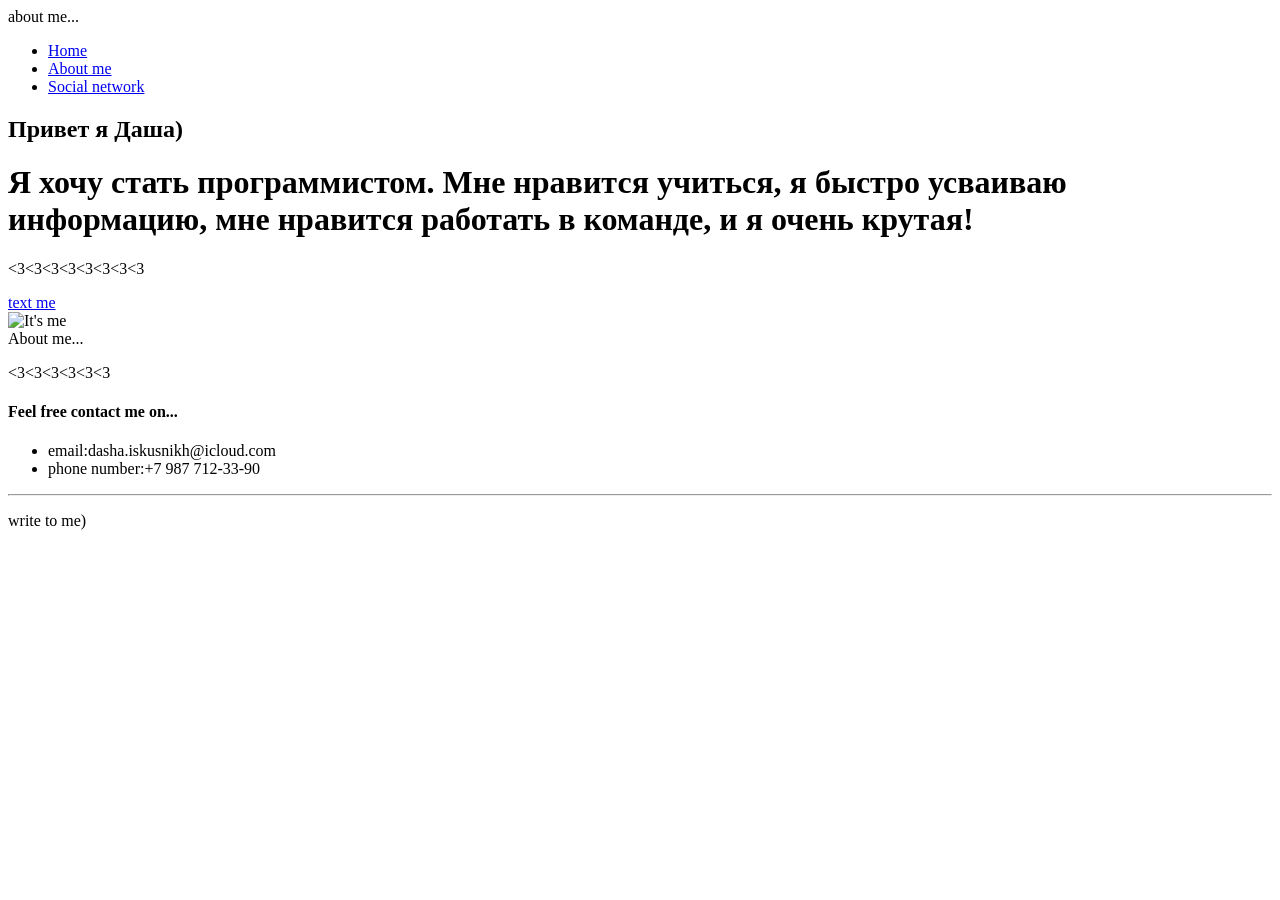
==== index.html @ 8d7b6c89 "Add files via upload" ====
<!DOCTYPE html>
 <html lang="en">
 <head>
    <meta charset="UTF-8">
    <meta name="viewport" content="width=device-width, initial-scale=1.0">
    <title>A little about me... </title>
    <link rel="stylesheet" href="/css/main.css">
 </head>
 <body>
   <div class="wrapper">
    <header class="content">
      <span class="logo">about me...</span>
      <nav>
         <ul>
            <li class="active"><a href="/">Home</a></li>
            <li><a href="/aboet.html">About me</a></li>
            <li class="btn"><a href="/network.html">Social network</a></li>
         </ul>
      </nav>
      </header>
      <div class="hero container">
      <div class="hero--info">
         <h2>Привет я Даша) </h2>
         <h1>Я хочу стать программистом. Мне нравится учиться, я быстро усваиваю информацию, мне нравится работать в команде, и я очень крутая!</h1>
         <p> <3<3<3<3<3<3<3<3 </p>
           <a href="https://t.me/Daaaryusha" class="btn" target="_blank">text me</a>
      </div>
     <img src="img/me.png" alt="It's me">
      </div>
   </div>
   <footer>
      <div class="blocks container">
         <div>
            <span class="logo">About me...</span>
            <p><3<3<3<3<3<3</p>
         </div>
      <div>
         <h4>Feel free contact me on...</h4>
         <ul>
            <li>email:dasha.iskusnikh@icloud.com</li>
            <li>phone number:+7 987 712-33-90</li>
         </ul>
      </div>
      </div>
      <hr>
      <p>write to me)</p>
   </footer>
 </body>
 </html>
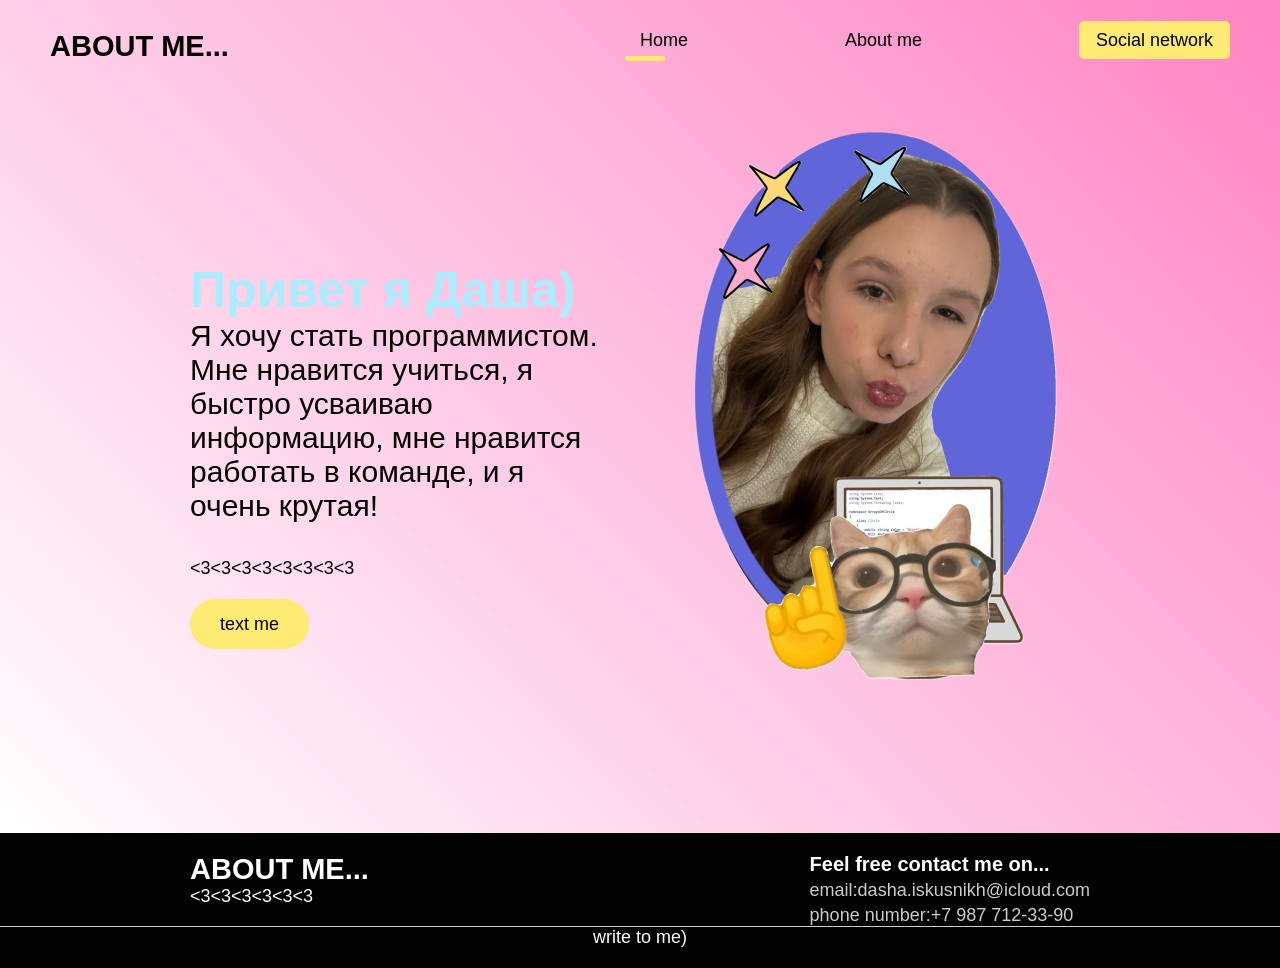
==== commit df86b6ae: "Add files via upload" ====
--- a/index.html
+++ b/index.html
@@ -4,7 +4,7 @@
     <meta charset="UTF-8">
     <meta name="viewport" content="width=device-width, initial-scale=1.0">
     <title>A little about me... </title>
-    <link rel="stylesheet" href="/css/main.css">
+    <link rel="stylesheet" href="main.css">
  </head>
  <body>
    <div class="wrapper">
@@ -25,7 +25,7 @@
          <p> <3<3<3<3<3<3<3<3 </p>
            <a href="https://t.me/Daaaryusha" class="btn" target="_blank">text me</a>
       </div>
-     <img src="img/me.png" alt="It's me">
+     <img src="me.png" alt="It's me">
       </div>
    </div>
    <footer>
--- a/main.css
+++ b/main.css
@@ -0,0 +1,163 @@
+ @import url('https://fonts.googleapis.com/css2?family=Inter:ital,opsz,wght@0,14..32,100..900;1,14..32,100..900&display=swap');
+ *{
+    margin: 0;
+    padding: 0;
+ }
+ body {
+   
+  font-family: "Inter", sans-serif;
+ font-weight: 400;
+ color: 010101;
+ font-size: 18px;
+ }
+ a {
+    text-decoration: none;
+ }
+ img {
+    max-width: 100%; 
+ }
+ .wrapper {
+background: #FF84C4;
+background: linear-gradient(225deg, #FF84C4, #FFFFFF);
+width: 100%;
+ }
+.container {
+   width: 1000px;
+   margin: 0 auto;
+   padding: 0 50px;
+   box-sizing: border-box;
+}
+.header.container {
+   display: flex;
+   justify-content: space-between;
+   align-items: center;
+   margin-top: 50px;
+   gap: 100px;
+}
+header {
+   padding: 30px 50px;
+}
+header .logo, footer .blocks .logo {
+   text-transform: uppercase;
+   font-size: 29px;
+   font-weight: 800;
+}
+header nav {
+   float: right;
+   width: 50%;
+}
+header nav ul {
+   list-style: none;
+   display: flex;
+  justify-content: space-between;
+  z-index: 2;
+  position: relative;
+}
+header nav ul li {
+   display: inline-block;
+}
+header nav ul li a {
+   color: black;
+}
+header nav ul li.active::after {
+   content: '';
+   display: block;
+   width: 40px;
+   height: 5px;
+   background: #FFEB73;
+   border-radius: 10px;
+   position: relative;
+   top: 5px;
+   left: -15px;
+}
+header nav ul li:not(.active):not(.btn) a:hover {
+   border-bottom: 5px solid #FFEB73;
+}
+header nav ul li.btn a {
+   background: #FFEB73;
+   padding: 9px 17px;
+   border-radius: 5px;
+   transition: all 500ms ease;
+}
+header nav ul li.btn a:hover {
+   background: #E7CA1E;
+}
+.hero {
+   padding-bottom: 100px;
+   display: flex;
+   justify-content: space-between;
+   align-items: center;
+   position: relative;
+   z-index: 1;
+}
+.hero--info {
+   width: 500px;
+   padding-top: 70px;
+   text-align: left;
+}
+.hero--info h2 {
+color: #AAEDFF;
+font-size: 50px;
+font-weight: 800;
+}
+.hero--info h1 {
+font-size: 30px;
+font-weight: 500;
+}
+.hero--info p {
+   line-height: 170%;
+   margin: 30px 0;
+}
+.hero--info .btn {
+   background: #FFEB73;
+   color: #010101;
+   border-radius: 50px;
+   padding: 15px 30px;
+   border: 0;
+   transition: all 500ms ease;
+}
+.hero--info .btn:hover {
+   cursor: pointer;
+   transform: scale(1.1);
+}
+.hero img {
+   position: static;
+   width: 480px;
+   height: auto;
+
+}
+/* Footer */
+footer {
+   background: #010101;
+   padding: 20px 0;
+   color: #FFFFFF;
+}
+footer .blocks {
+   display: flex;
+   justify-content: space-between;
+   color: #FFFFFF;
+}
+footer .blocks p {
+   width: 300px;
+   margin: 15px o;
+}
+footer .blocks h4 {
+   font-weight: 700;
+   font-size: 20px;
+}
+footer .blocks ul {
+   list-style: none;
+}
+footer .blocks ul li {
+   margin-top: 4px;
+   opacity: 0.8;
+}
+footer hr {
+   margin: 30px o;
+   border: 0;
+   height: 0.6px;
+   background: #CCC;
+}
+footer > p{
+   text-align: center;
+}
